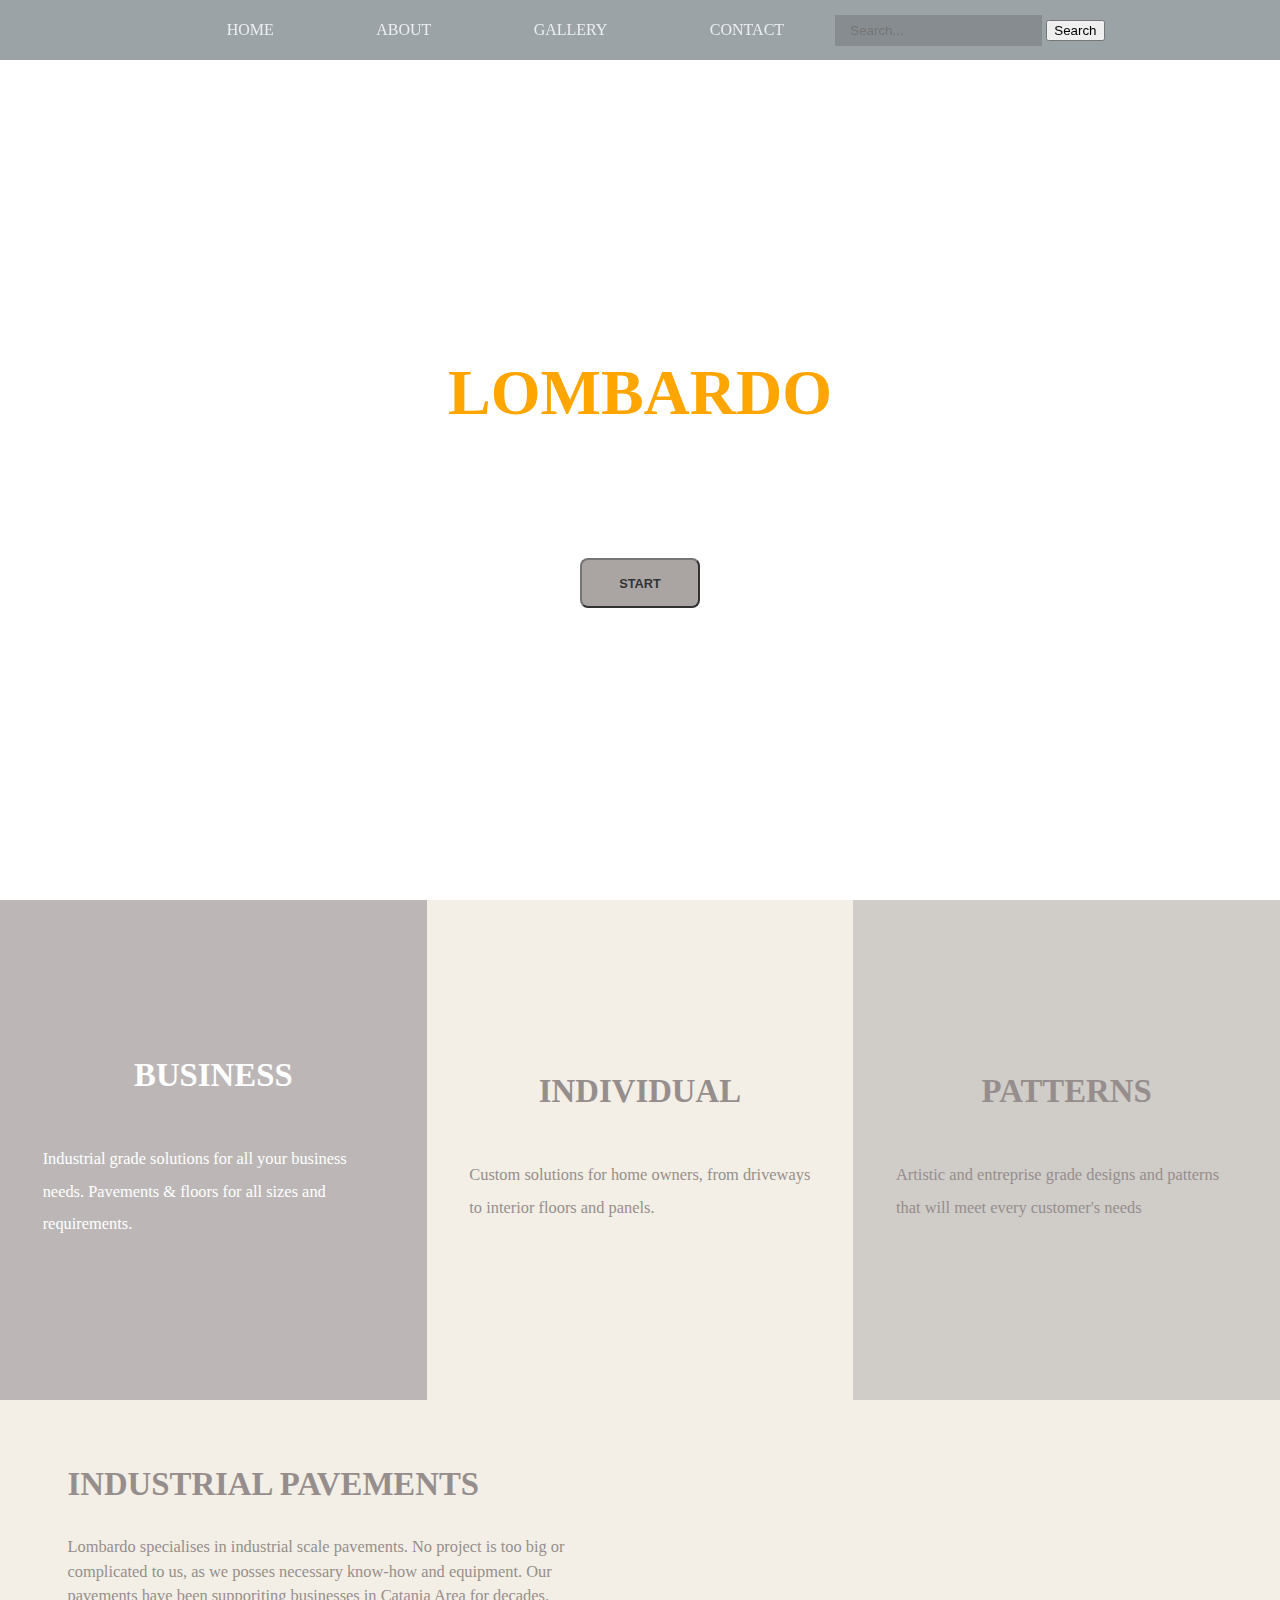
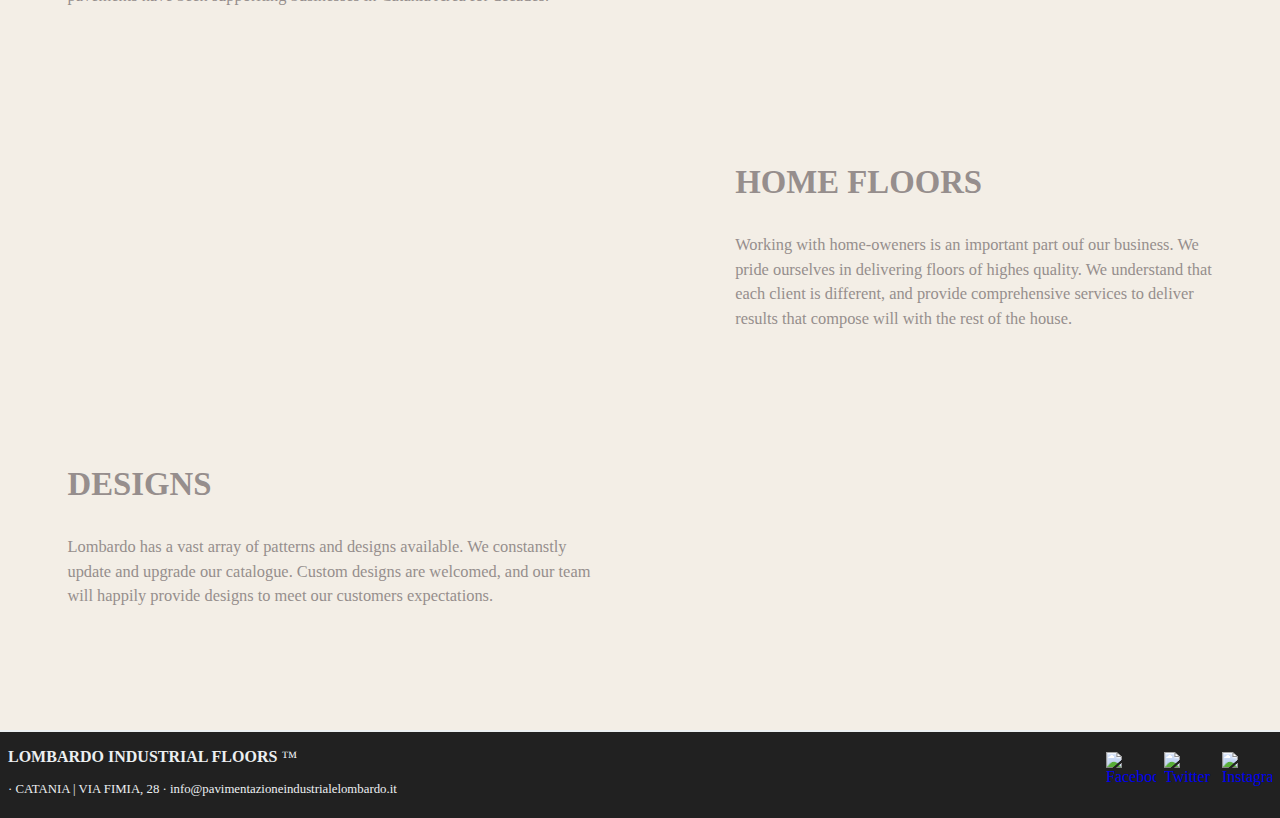
==== index.html @ 176cc4b8 "update" ====
<!DOCTYPE html>
<html>
	<head>
		<title>Lombardo | Home</title>
		<meta charset="utf-8">
		<meta name="viewport" content="width=device-width, initial-scale=1">

		<!-- CSS sheet -->
		<link rel="stylesheet" type="text/css" href="styles.css">

		<!--jquery -->
		<script src="https://ajax.googleapis.com/ajax/libs/jquery/3.2.1/jquery.min.js"></script>

	</head>
	<body>

		<header>
			<div id="header">
			            <div id="nav">
			                <div class="navTab">
			                    <a href="index.html">HOME</a>
			                </div>
			                <div class="navTab">
			                    <a href="about.html">ABOUT</a>
			                </div>
			                <div class="navTab">
			                    <a href="gallery.html">GALLERY</a>
			                </div>
			                <div class="navTab">
			                    <a href="contact.html">CONTACT</a>
			                </div>
			                <div id="search">
			                    <form>
			                        <input id="searchBox" type="text" placeholder="Search..." required>
			                        <input class="button" type="button" value="Search">
			                    </form>
			                </div>
			            </div>
			        </div>
		</header>

		<!-- Langing page -->
		<section class="landingSection">
			<!-- logo -->
			<div class="landingContent">LOMBARDO</div>

			<!-- Start button -->
			<input type="button" value="START" onClick="scroll()" id="startBtn" />

		</section>

		<!-- First section -->
		<section id="mainSection_1">

			<!-- first container -->
			<div class="mainContent_1" id="mainContent_1_div_1">
				<h1>BUSINESS</h1>
				<p>Industrial grade solutions for all your business needs. Pavements & floors for all sizes and requirements.</p>
			</div>

			<!-- second container -->
			<div class="mainContent_1" id="mainContent_1_div_2">
				<h1>INDIVIDUAL</h1>
				<p>Custom solutions for home owners, from driveways to interior floors and panels.  </p>
			</div>

			<!-- third container -->
			<div class="mainContent_1" id="mainContent_1_div_3">
				<h1>PATTERNS</h1>
				<p>Artistic and entreprise grade designs and patterns that will meet every customer's needs </p>
			</div>
		</section>

		<!-- spacer between first and second section -->
		<div class="spacer"></div>

		<!-- second section -->
		<section id="mainSection_2">

				<!-- container - text  -->
				<div id="mainContent_2_txt_1" class="mainContent_2_txt">

					<h1>INDUSTRIAL PAVEMENTS</h1>
					<p>Lombardo specialises in industrial scale pavements. No project is too big or complicated to us, as we posses necessary know-how and equipment. Our pavements have been supporiting businesses in Catania Area for decades.</p>
				</div>

				<!-- container - picture 1  -->
				<div id="mainContent_2_pic_1" class="mainContent_2_pic">
				</div>

				<!-- container - picture 2 -->
				<div id="mainContent_2_pic_2" class="mainContent_2_pic">
				</div>

				<!-- container - text -->
				<div class="mainContent_2_txt" id="mainContent_2_txt_2">
					<h1>HOME FLOORS</h1>
					<p>Working with home-oweners is an important part ouf our business. We pride ourselves in delivering floors of highes quality. We understand that each client is different, and provide comprehensive services to deliver results that compose will with the rest of the house. </p>
				</div>

				<!-- container - text -->
				<div class="mainContent_2_txt" id="mainContent_2_txt_3">
					<h1>DESIGNS</h1>
					<p>Lombardo has a vast array of patterns and designs available. We constanstly update and upgrade our catalogue. Custom designs are welcomed, and our team will happily provide designs to meet our customers expectations.</p>
				</div>

				<!-- container - picture 3 -->
				<div id="mainContent_2_pic_3" class="mainContent_2_pic">
				</div>

		</section>

		<!-- footer section -->
		<div class="footer">
		            <div class="social">
		                <div class="socialTab">
		                    <a id="facebook" href="http://www.facebook.com">
		                        <img src="assets/icons/Facebook2.png" class="icon" alt="Facebook">
		                    </a>
		                </div>
		                <div class="socialTab">
		                    <a id="twitter" href="http://www.twitter.com">
		                        <img src="assets/icons/Twitter2.png" class="icon" alt="Twitter">
		                    </a>
		                </div>
		                <div class="socialTab">
		                    <a id="Instagram" href="http://www.instagram.com">
		                        <img src="assets/icons/Instagram2.png" class="icon" alt="Instagram">
		                    </a>
		                </div>
		            </div>
		            <div class="footerText">
		                <p><b>LOMBARDO INDUSTRIAL FLOORS </b>&trade;</p> 
		                <p class="subtext">&middot; CATANIA | VIA FIMIA, 28 &middot; info@pavimentazioneindustrialelombardo.it</p>
		            </div>
		        </div>
		<script type="text/javascript" src="app.js"></script>
	</body>

</html>
---- styles.css ----
/* colors used

background:
#bcb7b6  // grey
#f3eee6	  //beige
#d0ccc8	  // light grey

font colors:
#968e8d

*/


@import url('https://fonts.googleapis.com/css?family=Raleway');

/*remove all the styling that might be implemented by browser*/
html, body {
	margin: 0;
	padding: 0;
	height: 100%;
	width: 100%;
}

/*--------------------------------------------	LANDING PAGE */
/*image*/
.landingSection{
	height: 100%;
	width: 100%;
	background: url(assets/images/19297.jpg) no-repeat fixed bottom left;
	background-size: cover;
	display: flex;
	z-index: -1;
	flex-direction: column;
	justify-content: center;
	align-items: center;
}
.landingContent{
	margin-top: 5%;
	color: orange;
	font-size: 4em;
	font-weight: bolder;
}
@media screen and (max-width: 500px) {
	.landingContent {
		font-size: 2em;
	}
}

/*button*/
.landingSection input {
	margin-top: 10%;
	height: 50px;
	width: 120px;
	padding: 10px;
	border-radius: 8px;
	opacity: 0.8;
	font-size: 0.8em;
	font-weight: bold;
	outline: none;
	background-color: #968e8d;
}
.landingSection input:hover {
	margin-top: 10%;
	height: 50px;
	width: 120px;
	padding: 10px;
	background-color: #263238;
	border-radius: 0;
	opacity: 1;
	transition: all 1s ease;
	color: orange;
	border: solid orange 2px;
	outline: none;
	-moz-outline: none;
}
/*trick to remove outline from clicked button in FIREFOX*/
.landingSection input::-moz-focus-inner {
	 border: 0;
}
/*--------------------------------------------	NAV BAR */


#nav{
	z-index: 99999;
    display: flex;
    flex-direction: row;
    justify-content: center;
    align-items: center;
    height: 60px;
    background: rgba(55,71,79,.5);
    width: 100%;
    min-width: 700px;
    /*fixed position of navbar */
    position: fixed;
    top: 0;
}
.navTab{
    margin: 4%;
}
.navTab a{
    text-decoration: none;
    color: #ECEFF1;
    text-align: center;
}
.navTab a:hover{
    color: #607D8B;
}
#searchBox{
    padding:8px 15px;
    background:rgba(50, 50, 50, 0.2);
    border:0px solid #DBDBDB;
    color: #ECEFF1;
}
#searchButton{
    position:relative;
    padding: 6px 15px;
    left: -8px;
    border: 2px solid #263238;
    background-color: #263238;
    color: #ECEFF1;
    border-radius: 0;
}
#searchButton:hover{
    background-color: #ECEFF1;
    color: #263238;
}

/*--------------------------------------------	MAIN SECTION */

/* ----------------------------- section - 1 */

							/*SMALL SCREEN*/

#mainSection_1{
	display: grid;
	grid-template-columns: repeat(1, 1fr);
	grid-auto-rows: minmax(400px, auto);
	color: white;
}

/*three containers with h and p*/
.mainContent_1{
	display: flex;
	flex-direction: column;
	justify-content: center;
	align-items: center;
	padding: 3% 10% 3% 10%;
	line-height: 2em;
	/* responsive font size */
	font-size:calc(10px + 0.5vw);
}
.mainContent_1 h1{
	margin: 0;
	font-weight: bold;
	padding-bottom: 15%;
}
.mainContent_1 p{
	margin: 0;
	overflow: hidden;
  	/*maximum number of characters in a line */
  	max-width: 50ch;
}

							/*LARGE SCREEN*/

@media screen and (min-width: 981px){
	#mainSection_1{
		grid-template-columns: repeat(3, 1fr);
		grid-auto-rows: minmax(500px, auto);
	}
}

/*background and font colors */
#mainContent_1_div_1{
background-color: #bcb7b6;
}
#mainContent_1_div_2{
background-color: #f3eee6;
color:#968e8d;
}
#mainContent_1_div_3{
background-color: #d0ccc8;
color:#968e8d;
}

/* ----------------------------- spacer between 1 and 2 */
.spacer {
	max-height: 30px;
	min-height: 30px;
	background-color: #f3eee6;
}
/* ----------------------------- section - 2 */

							/*SMALL SCREEN*/

/*container for 3 rows */
#mainSection_2 {
	background-color: #f3eee6;
	color: #968e8d;
	display: grid;
	/*layout*/
	grid-template-areas:
	"t1"
	"p1"
	"t2"
	"p2"
	"t3"
	"p3"
	;
	grid-auto-rows: minmax(400px, auto);
}

/* text content */
.mainContent_2_txt {
	line-height: 2em;
	font-size:calc(10px + 0.5vw);
	display: flex;
	flex-direction: column;
	justify-content: center;
	padding: 3% 10% 3% 10%;
}
#mainContent_2_txt_1 {
	grid-area: t1;
}
#mainContent_2_txt_2 {
	grid-area: t2;

}
#mainContent_2_txt_3 {
	grid-area: t3;

}

/*pictures*/
.mainContent_2_pic {
	height: 100%;
	width: 100%;
	background-size: cover;
	min-height: 400px;
}
#mainContent_2_pic_1 {
	grid-area: p1;
	background: url(assets/images/ggg.jpg) no-repeat bottom left;
	background-size: 100%;
}
#mainContent_2_pic_2 {
	grid-area: p2;
 	background: url(assets/images/home3.jpg) no-repeat bottom left;
 	background-size: 100%;
}
#mainContent_2_pic_3 {
	grid-area: p3;
	background: url(assets/images/tiles/2.jpg) no-repeat;
	background-size: 100%;

}
/* adjust images max height */
@media screen and (max-width: 1400px) and (min-width: 981px){
	.mainContent_2_pic {
		min-height: 300px;
	}
}


							/*LARGE SCREEN*/

@media screen and (min-width: 981px){
	#mainSection_2 {
		grid-template-areas:
		"t1 p1"
		"p2 t2"
		"t3 p3"
		;
		grid-auto-rows: minmax(200px, auto);
	}
	.mainContent_2_txt {
		line-height: 1.5em;
		justify-content: flex-start;
	}
}

							/*MOBILE SCREEN*/

@media screen and (max-width: 480px){
	.mainContent_2_pic {
		min-height: 200px;
		max-width: 500px;

	}
	#mainSection_2 {
		grid-auto-rows: minmax(250px, auto);
	}
}


/*--------------------------------------------	ABOUT PAGE */

/*-----------------------------------	HEADER / INFO */

/*set general rules across whole page - pseudo margins*/
.about_sec {
	padding: 0 10% 0 10% ;
}
/*general font size on page*/
.about_sec h1 {
	line-height: 1.5em;
}
.about_sec p {
	line-height: 1.5em;
}

#about_Section_1 {
	padding: 5% 20% 5% 0;
	color:orange;
	text-align: right;
	font-size: 2.5em;
	background-color: #f3eee6;

}
/*set section 2 as grid - 2 columns*/
#about_Section_2 {
	display: grid;
	grid-template-columns: 2fr 1fr;
	grid-auto-rows: minmax(500px, auto);
	background-color: #bcb7b6;
	color: #504a49;
}
#about_Section_2 div {
	max-height: 400px;
	max-width: 600px;
	align-self: center;
	justify-self:center;

}
/*constrict size of image*/
#about_Section_2 div img {
	height: 80%;
	width: 80%;
}
/*first paragraf - text only*/
#about_Section_2 p {
	width: 20ch;
	font-size: 2em;
	align-self: center;
	justify-self: center;
	padding-right: 5%;
}
/*second paragraf text content only*/
#about_Section_3 {
	min-height: 400px;
	background-color: #f3eee6;
	font-size: 2em;
	display: flex;
	justify-content: center;
	align-items: center;
	color: #504a49;
}
/*history section*/
#about_Section_4 {
	font-size: 1em;
	padding-top: 5%;
	padding-bottom: 5%;
	background-color: #d0ccc8;
	color: #504a49;
}
.hidden {
	opacity: 0;
}
#about_Section_4 h1{
	text-align: center;
}
/*transition cannot be under HOVER subselector! ease out wouldn't work on mouse off event*/
.about_history {
	/*transition with prefixes for different browsers*/
	-webkit-transition: all ease-in-out 0.5s;
  -moz-transition: all ease-in-out 0.5s;
  -o-transition: all ease-in-out 0.5s;
	transition: all ease-in-out 0.5s;
}
/*expand and center on hover event*/
.about_history:hover {
	background-color: #bcb7b6;
	border-radius: 10px;
	padding: 1px;
	font-size: 1.2em;
	display: flex;
	flex-direction: column;
	text-align: center;
	color: black;
}


/* BIG SCREEN */
@media screen and (min-width: 980px){
	.about_sec {
		padding: 0 20% 0 20% ;
	}
	/*push image to left when on big screen */
	#about_Section_2 div {
		justify-self:left;
	}

}

/* VERY SMALL SCREEN */
@media screen and (max-width: 900px){
	/* decrease font size */
	.about_sec h1 {
		line-height: 1em;
	}
	.about_sec p {
		line-height: 1em;
	}
	/*auto line width*/
	#about_Section_2 p {
		width: auto;
	}
	/*lower main logo font size*/
	#about_Section_1 {
		padding-top: 20%;
		font-size: 1.2em;
	}
	/*split section 2 into 2 rows (from 2 columns)*/
	#about_Section_2 {
		grid-template-columns: 1fr;
		grid-template-rows: 1fr 1fr;
	}
	/*adjust position of elements in section 2 - change to 1 col and 2 rows*/
	#about_Section_2 {
		grid-template-columns: 1fr;
		grid-template-rows: 1fr 1fr;
	}
	/*increase img size and ajust padding, as the picture 'drops down', and has more space*/
	#about_Section_2 div img {
		padding-top: 5%;
		height: 100%;
		width: 100%;
		padding-bottom: 0;
	}

}




/*------------------------------------------	GALLERY */
/*----------------------------------------------------------------*/
#gallery_section_1{
	padding-right: 15%;
	padding-left: 15%;
}
#gallery_wrapper{
	
	display: grid;
	grid-template-columns: repeat(3, 1fr);
	grid-auto-rows: minmax(300px,auto);
	grid-gap: 10px;
	grid-template-areas:
	"a b c"
	"d e f"
	"g h i"
	"j k l"
}

@media screen and (max-width: 1500px){
	#gallery_wrapper{
		grid-template-columns: repeat(2, 1fr);
		grid-template-areas:
		"a b "
		"c d "
		"e f "
		"g h "
		"i j "
		"k l "
	}
}

.gallery_header h1 {
	padding-top: 10%;
	text-align: right;
}

@media screen and (max-width: 900px){
	#gallery_wrapper{
		grid-template-columns: repeat(1, 1fr);
		justify-items: center;
		grid-gap: 20px;
		grid-template-areas:
		"a"
		"b"
		"c"
		"d"
		"e"
		"f"
		"g"
		"h"
		"i"
		"j"
		"k"
		"l"
	}
	.gallery_header h1 {
		padding-top: 20%;
		text-align: center;
	}
}


.gallery_tile {
	min-width: 100%;
	min-height: 100%;
	background-size: cover;
	background-position: center;
	
}
/* a */
#gallery_tile_1{
	grid-area: a;
	background-image: url(./assets/thumbnails/1.jpg);
	
}
/* b */
#gallery_tile_2{
	grid-area: b;
	background-image: url(./assets/thumbnails/2.jpg);
	
}
/* c */
#gallery_tile_3{
	grid-area: c;
	background-image: url(./assets/thumbnails/3.jpg);
	
}
/* d */
#gallery_tile_4{
	grid-area: d;
	background-image: url(./assets/thumbnails/4.jpg);
	
}
/* e */
#gallery_tile_5{
	grid-area: e;
	background-image: url(./assets/thumbnails/5.jpg);
	
}
/* f */
#gallery_tile_6{
	grid-area: f;
	background-image: url(./assets/thumbnails/6.jpg);
	
}
/* g */
#gallery_tile_7{
	grid-area: g;
	background-image: url(./assets/thumbnails/7.jpg);
	
}
/* h */
#gallery_tile_8{
	grid-area: h;
	background-image: url(./assets/thumbnails/8.jpg);
	
}
/* i */
#gallery_tile_9{
	grid-area: i;
	background-image: url(./assets/thumbnails/9.jpg);
	
}
/* j */
#gallery_tile_10{
	grid-area: j;
	background-image: url(./assets/thumbnails/10.jpg);
	
}
/* k */
#gallery_tile_11{
	grid-area: k;
	background-image: url(./assets/thumbnails/11.jpg);
	
}
/* l */
#gallery_tile_12{
	grid-area: l;
	background-image: url(./assets/thumbnails/12.jpg);
	
}



/*gallery images global settings*/
.gallery_image{
	filter: grayscale(100%);
  	-webkit-filter: grayscale(100%);
  	-moz-filter: grayscale(100%);
  	transition: all 1s ease;

}
.gallery_image:hover{
	filter: grayscale(0);
  	-webkit-filter: grayscale(0);
  	-moz-filter: grayscale(0);
  	transition: all 1s ease;
}


/* background for the modal window */
.modal {
  position: fixed;
  display: none;
  z-index: 1;
  padding-top: 100px;
  width: 100%;
  height: 100%;
  background-color: black;
  left: 0;
  top: 0;
  overflow: auto;
}

/* container holding images */
.gallery_container_modal {
  margin: auto;
  position: relative;
  width: 90%;
  max-width: 1300px;
  padding: 0;
  background-color: black;
}

/* button for closing modal window */
.windowClose {
  color: white;
  position: absolute;
  top: 5%;
  right: 25px;
  font-size: 35px;
  font-weight: bold;
}

.windowClose:hover,
.windowClose:focus {
  color: #999;
  text-decoration: none;
  cursor: pointer;
}

/* Hide the slides by default */
.modal_image {
  display: none;
}

.modal_image img {
	width: 100%;
}

/* Next & previous buttons */
.prev,
.next {
  cursor: pointer;
  position: absolute;
  top: 50%;
  width: auto;
  padding: 16px;
  margin-top: -50px;
  color: white;
  font-weight: bold;
  font-size: 20px;
  transition: 0.6s ease;
  border-radius: 0 3px 3px 0;
  user-select: none;
  -webkit-user-select: none;
}

/* 'next' button position to the right */
.next {
  right: 0;
  border-radius: 3px 0 0 3px;
}

/* styling for buttons */
.prev:hover,
.next:hover {
  background-color: rgba(0, 0, 0, 0.8);
}

/* image number display */
.imageNumber {
  padding: 10px 12px;
  font-size: 15px;
  color: #f2f3f2;
  position: absolute;
  bottom: -30px;
}
/* styling for thumbnail on main page */
img.hover-shadow {
  transition: 0.3s
}

.hover-shadow:hover {
  box-shadow: 0 4px 8px 0 rgba(0, 0, 0, 0.2), 0 6px 20px 0 rgba(0, 0, 0, 0.19)
}

/*--------------------------------------------  CONTACT PAGE */
#contact_wrapper{
    padding-top: 40px;
    display: grid;
    grid-template-columns: 1fr 1fr;
    grid-template-rows: minmax(150px, auto);
    background: #546E7A;
    margin: 0 auto;
    grid-template-areas: 
        "p p"
        "i m"
        "f f"
        ;
}
#paragraph{
	padding-top: 15%;
	padding-bottom: 15%;
    text-align: center;
    grid-area: p;
    color: #CFD8DC;
}
#info_wrapper{
    grid-area: i;
    padding-left: 5%;
    display: grid;
    grid-template-rows: repeat(3, 1fr);
    background: #f3eee6;
    color: #616161;
}
#contactForm{
    grid-area: f;
    padding: 10% 10% 10% 10%;
    color: white;
    background: #546E7A;
    height: 420px;
}
#contactMap{
    grid-area: m;
    padding: 2px;
    background: #546E7A;
    max-width: 600px;
}
.formText{
    width: 100%;
    background: rgba(243, 238, 230, 0.7);
    border: 0px solid #DBDBDB;
    color: #616161;
    min-height: 20px;
}
.formText:focus{
    outline: none;
    background: rgba(243, 238, 230, 1);
}
.formText#message{
    height: 15em;
    resize: none;
}
#formButton{
    display: block;
    float: right;
}   
.info{
	align-self: center;
}
							/*LARGE SCREEN*/

@media screen and (min-width: 981px){
    #contact_wrapper{
		grid-template-columns: repeat(2, 1fr);
		grid-template-rows: minmax(200px, auto);
        grid-template-areas: 
            "p p"
            "i i"
            "f m"
            ;
	}    
    #info_wrapper{
        padding-right: 5%;
        text-align: center;
        grid-template-columns: repeat(3, 1fr);
        grid-template-rows: minmax(250px, auto);
        justify-content: center;
    }
    .underline{
        display: none;
    }
    
}
                            /*MOBILE SCREEN*/
@media screen and (max-width: 800px){
    #contact_wrapper{
        text-align: center;
        grid-template-columns: 1fr;
        grid-template-areas:
            "p"
            "i"
            "m"
            "f"
    }
    #info_wrapper{
        padding-right: 5%;
    }
    #contactMap{
    	padding: 10% 10% 10% 10%;
        height: 400px;
    }
    /*align button with center*/
    #formButton{
        float: none;
        margin: auto;
    }
}

/*---------------------------------------- FOOTER */

.footer{
    border-top: 2px solid #ECEFF1;
    overflow: hidden;
    width: 100%;
    background: #212121;
}
.footer p{
    color: #ECEFF1;
    margin-left: 8px;
}

.icon {
    float: left;
    height: 50px;
    width: 50px;
}

.subtext {
    font-size: .8em;
}

.social {
    margin-top: 20px;
    float: right;
    display: flex;
    flex-direction: row;
}

.socialTab {
    margin-right: 8px;
    margin-bottom: 16px;
}
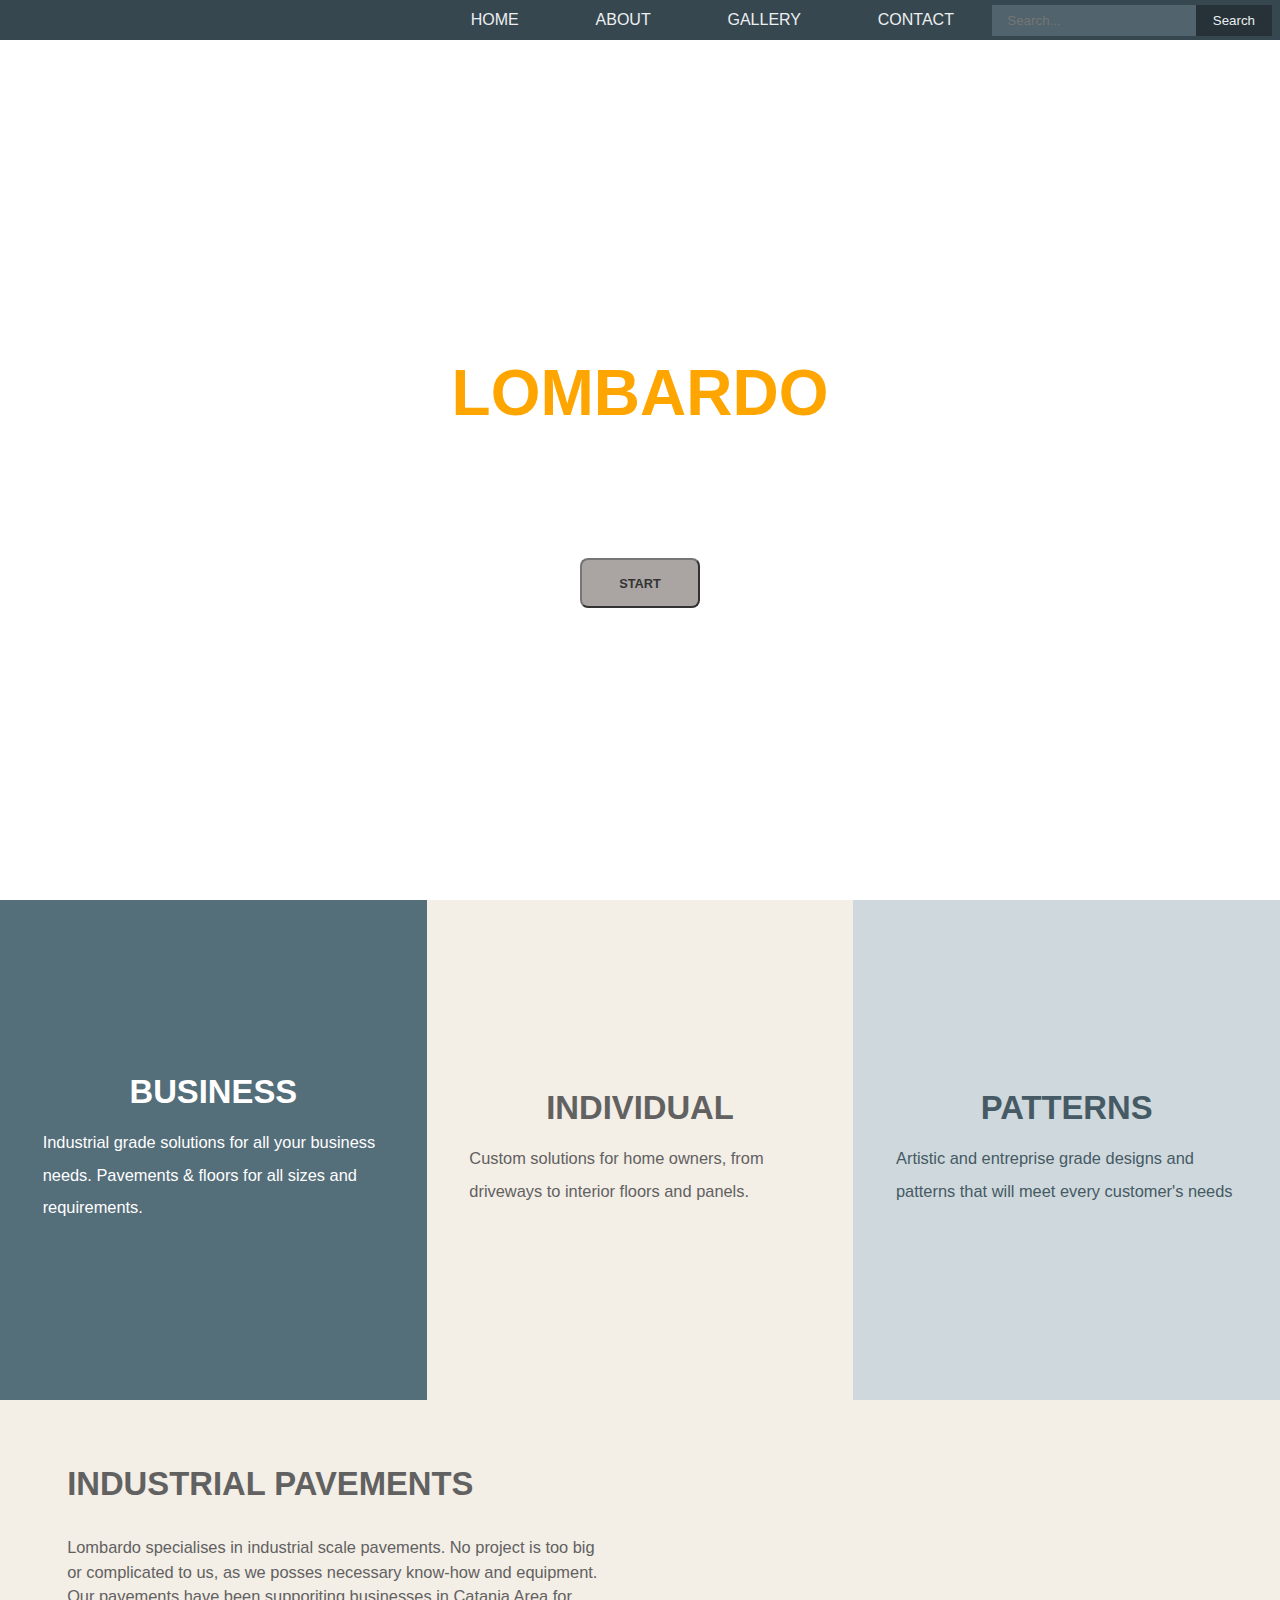
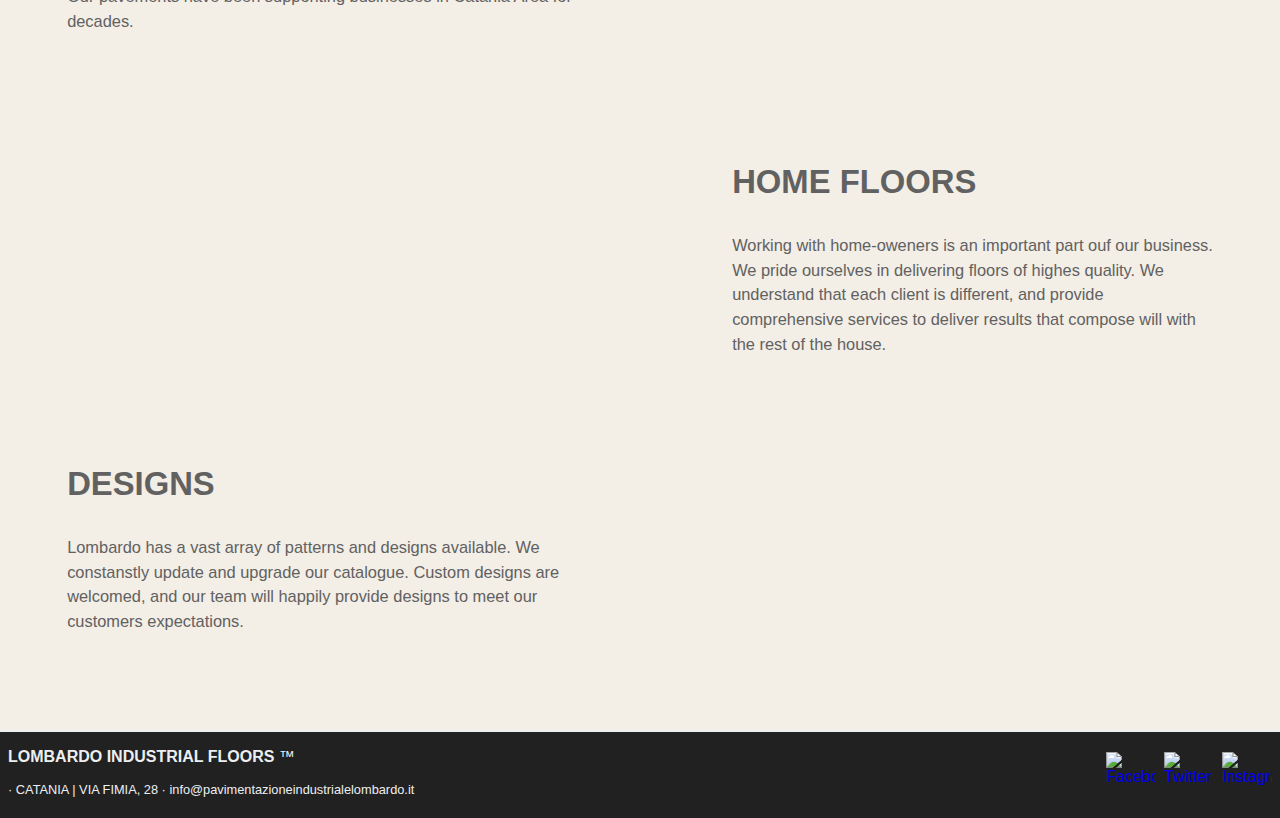
==== commit 06cac666: "update" ====
--- a/index.html
+++ b/index.html
@@ -16,6 +16,7 @@
 
 		<header>
 			<div id="header">
+                        <input type="button" id="navButton" value=" " onclick="toggle()">
 			            <div id="nav">
 			                <div class="navTab">
 			                    <a href="index.html">HOME</a>
@@ -114,7 +115,7 @@
 		<div class="footer">
 		            <div class="social">
 		                <div class="socialTab">
-		                    <a id="facebook" href="http://www.facebook.com">
+		                    <a id="facebook" href="https://www.facebook.com/lombardo.domenico.31">
 		                        <img src="assets/icons/Facebook2.png" class="icon" alt="Facebook">
 		                    </a>
 		                </div>
@@ -134,7 +135,7 @@
 		                <p class="subtext">&middot; CATANIA | VIA FIMIA, 28 &middot; info@pavimentazioneindustrialelombardo.it</p>
 		            </div>
 		        </div>
-		<script type="text/javascript" src="app.js"></script>
+		<script src="app.js"></script>
 	</body>
 
 </html>
--- a/styles.css
+++ b/styles.css
@@ -1,16 +1,3 @@
-/* colors used
-
-background:
-#bcb7b6  // grey
-#f3eee6	  //beige
-#d0ccc8	  // light grey
-
-font colors:
-#968e8d
-
-*/
-
-
 @import url('https://fonts.googleapis.com/css?family=Raleway');
 
 /*remove all the styling that might be implemented by browser*/
@@ -19,6 +6,8 @@
 	padding: 0;
 	height: 100%;
 	width: 100%;
+	    font-family: 'Roboto', sans-serif;
+
 }
 
 /*--------------------------------------------	LANDING PAGE */
@@ -26,7 +15,7 @@
 .landingSection{
 	height: 100%;
 	width: 100%;
-	background: url(assets/images/19297.jpg) no-repeat fixed bottom left;
+	background: url(assets/images/landing.jpg) no-repeat fixed bottom left;
 	background-size: cover;
 	display: flex;
 	z-index: -1;
@@ -80,22 +69,33 @@
 /*--------------------------------------------	NAV BAR */
 
 
+
+#navButton{
+    background: url(assets/icons/menu2);
+    background-size: 50px 40px;
+    height: 40px;
+    width: 50px;
+    z-index: 99999;
+    position: fixed;
+    top: 0;
+    border: none;
+}
 #nav{
-	z-index: 99999;
+	z-index: 99998;
     display: flex;
     flex-direction: row;
-    justify-content: center;
+    justify-content: flex-end;
     align-items: center;
-    height: 60px;
-    background: rgba(55,71,79,.5);
+    height: 40px;
+    background: rgb(55,71,79);
     width: 100%;
-    min-width: 700px;
+    min-width: 100px;
     /*fixed position of navbar */
     position: fixed;
     top: 0;
 }
 .navTab{
-    margin: 4%;
+    margin: 3%;
 }
 .navTab a{
     text-decoration: none;
@@ -107,11 +107,17 @@
 }
 #searchBox{
     padding:8px 15px;
-    background:rgba(50, 50, 50, 0.2);
+    background:rgba(144, 164, 174, 0.3);
     border:0px solid #DBDBDB;
     color: #ECEFF1;
 }
-#searchButton{
+
+#searchBox:focus{
+    outline: none;
+    background: rgba(144, 164, 174, 0.5);
+}
+.button{
+    margin: 0;
     position:relative;
     padding: 6px 15px;
     left: -8px;
@@ -120,9 +126,23 @@
     color: #ECEFF1;
     border-radius: 0;
 }
-#searchButton:hover{
+
+.button:hover{
+    border-color: #ECEFF1;
     background-color: #ECEFF1;
     color: #263238;
+}
+.button:focus{
+    outline: none;
+}
+
+@media screen and (max-width: 721px){
+    #searchBox{
+        display: none;
+    }
+    .button{
+        display: none;
+    }
 }
 
 /*--------------------------------------------	MAIN SECTION */
@@ -153,6 +173,8 @@
 	margin: 0;
 	font-weight: bold;
 	padding-bottom: 15%;
+	/* chrome adjustment */
+	-webkit-padding-after: 5%;
 }
 .mainContent_1 p{
 	margin: 0;
@@ -172,15 +194,18 @@
 
 /*background and font colors */
 #mainContent_1_div_1{
-background-color: #bcb7b6;
+background-color: #546E7A;
 }
 #mainContent_1_div_2{
 background-color: #f3eee6;
-color:#968e8d;
+color: #616161;
+
 }
 #mainContent_1_div_3{
-background-color: #d0ccc8;
-color:#968e8d;
+background-color: #CFD8DC;
+
+color: #455A64;
+
 }
 
 /* ----------------------------- spacer between 1 and 2 */
@@ -195,8 +220,9 @@
 
 /*container for 3 rows */
 #mainSection_2 {
-	background-color: #f3eee6;
-	color: #968e8d;
+	background-color: #F3EEE6;
+
+	color: #616161;
 	display: grid;
 	/*layout*/
 	grid-template-areas:
@@ -322,15 +348,13 @@
 	display: grid;
 	grid-template-columns: 2fr 1fr;
 	grid-auto-rows: minmax(500px, auto);
-	background-color: #bcb7b6;
-	color: #504a49;
+	background-color: #546E7A;
+	color: white;
 }
 #about_Section_2 div {
 	max-height: 400px;
 	max-width: 600px;
 	align-self: center;
-	justify-self:center;
-
 }
 /*constrict size of image*/
 #about_Section_2 div img {
@@ -340,28 +364,50 @@
 /*first paragraf - text only*/
 #about_Section_2 p {
 	width: 20ch;
-	font-size: 2em;
+	font-size: 1.5em;
 	align-self: center;
-	justify-self: center;
 	padding-right: 5%;
+}
+/* fade in section */
+#about_Section_2_fadein{
+	display: grid;
+	grid-template-columns: 1fr 1fr 1fr;
+	grid-auto-rows: minmax(400px, auto);
+	align-items: center;
+	grid-gap: 1em;
+	font-size: 1.5em;
+	overflow: auto;
+}
+/* divs in fadein section */
+.fadein {
+	display: flex;
+	flex-direction: column;
+	justify-content: center;
+	align-items: center;
+	background-color: #546E7A !important;
+	color: white;
+	border-radius: 5%;
+	opacity: 0.8;
+}
+.fadein p {
+	text-align: center;
 }
 /*second paragraf text content only*/
 #about_Section_3 {
 	min-height: 400px;
 	background-color: #f3eee6;
-	font-size: 2em;
+	font-size: 1.5em;
 	display: flex;
 	justify-content: center;
 	align-items: center;
-	color: #504a49;
+	color: #616161;
 }
 /*history section*/
 #about_Section_4 {
-	font-size: 1em;
 	padding-top: 5%;
 	padding-bottom: 5%;
-	background-color: #d0ccc8;
-	color: #504a49;
+	background-color: #CFD8DC;
+	color: #455A64;
 }
 .hidden {
 	opacity: 0;
@@ -372,42 +418,46 @@
 /*transition cannot be under HOVER subselector! ease out wouldn't work on mouse off event*/
 .about_history {
 	/*transition with prefixes for different browsers*/
-	-webkit-transition: all ease-in-out 0.5s;
-  -moz-transition: all ease-in-out 0.5s;
-  -o-transition: all ease-in-out 0.5s;
-	transition: all ease-in-out 0.5s;
+	-webkit-transition: all ease-in-out 0.2s;
+  -moz-transition: all ease-in-out 0.2s;
+  -o-transition: all ease-in-out 0.2s;
+	transition: all ease-in-out 0.2s;
 }
 /*expand and center on hover event*/
 .about_history:hover {
-	background-color: #bcb7b6;
+	background-color: #546E7A;
 	border-radius: 10px;
 	padding: 1px;
-	font-size: 1.2em;
+	font-size: 1.1em;
 	display: flex;
 	flex-direction: column;
 	text-align: center;
 	color: black;
 }
-
-
 /* BIG SCREEN */
 @media screen and (min-width: 980px){
 	.about_sec {
 		padding: 0 20% 0 20% ;
 	}
-	/*push image to left when on big screen */
-	#about_Section_2 div {
-		justify-self:left;
-	}
-
-}
-
-/* VERY SMALL SCREEN */
+	
+}
+
+/* MEDIUM SCREEN */
 @media screen and (max-width: 900px){
+	/* fadein element */
+	#about_Section_2_fadein{
+	grid-template-columns: 1fr;
+	grid-auto-rows:  minmax(250px, auto);
+	}
+	/* fadein divs */
+	.fadein {
+		border-radius: 0;
+	}
 	/* decrease font size */
 	.about_sec h1 {
 		line-height: 1em;
 	}
+
 	.about_sec p {
 		line-height: 1em;
 	}
@@ -418,7 +468,7 @@
 	/*lower main logo font size*/
 	#about_Section_1 {
 		padding-top: 20%;
-		font-size: 1.2em;
+		font-size: 2em;
 	}
 	/*split section 2 into 2 rows (from 2 columns)*/
 	#about_Section_2 {
@@ -439,7 +489,12 @@
 	}
 
 }
-
+/* Very small screen */
+@media screen and (max-width: 350px){
+	#about_Section_1 h1{
+		font-size: 1em;
+	}
+}
 
 
 
@@ -483,7 +538,6 @@
 @media screen and (max-width: 900px){
 	#gallery_wrapper{
 		grid-template-columns: repeat(1, 1fr);
-		justify-items: center;
 		grid-gap: 20px;
 		grid-template-areas:
 		"a"
@@ -668,7 +722,6 @@
   font-size: 20px;
   transition: 0.6s ease;
   border-radius: 0 3px 3px 0;
-  user-select: none;
   -webkit-user-select: none;
 }
 
@@ -707,7 +760,7 @@
     display: grid;
     grid-template-columns: 1fr 1fr;
     grid-template-rows: minmax(150px, auto);
-    background: #546E7A;
+    background: #CFD8DC;
     margin: 0 auto;
     grid-template-areas: 
         "p p"
@@ -720,7 +773,7 @@
 	padding-bottom: 15%;
     text-align: center;
     grid-area: p;
-    color: #CFD8DC;
+    color: #455A64;
 }
 #info_wrapper{
     grid-area: i;
@@ -737,11 +790,18 @@
     background: #546E7A;
     height: 420px;
 }
-#contactMap{
+#map_wrapper{
     grid-area: m;
     padding: 2px;
     background: #546E7A;
+}
+#contactMap{
+    height: 100%;
     max-width: 600px;
+}
+#contactMap iframe {
+	width: 100%;
+	height: 100%;
 }
 .formText{
     width: 100%;
